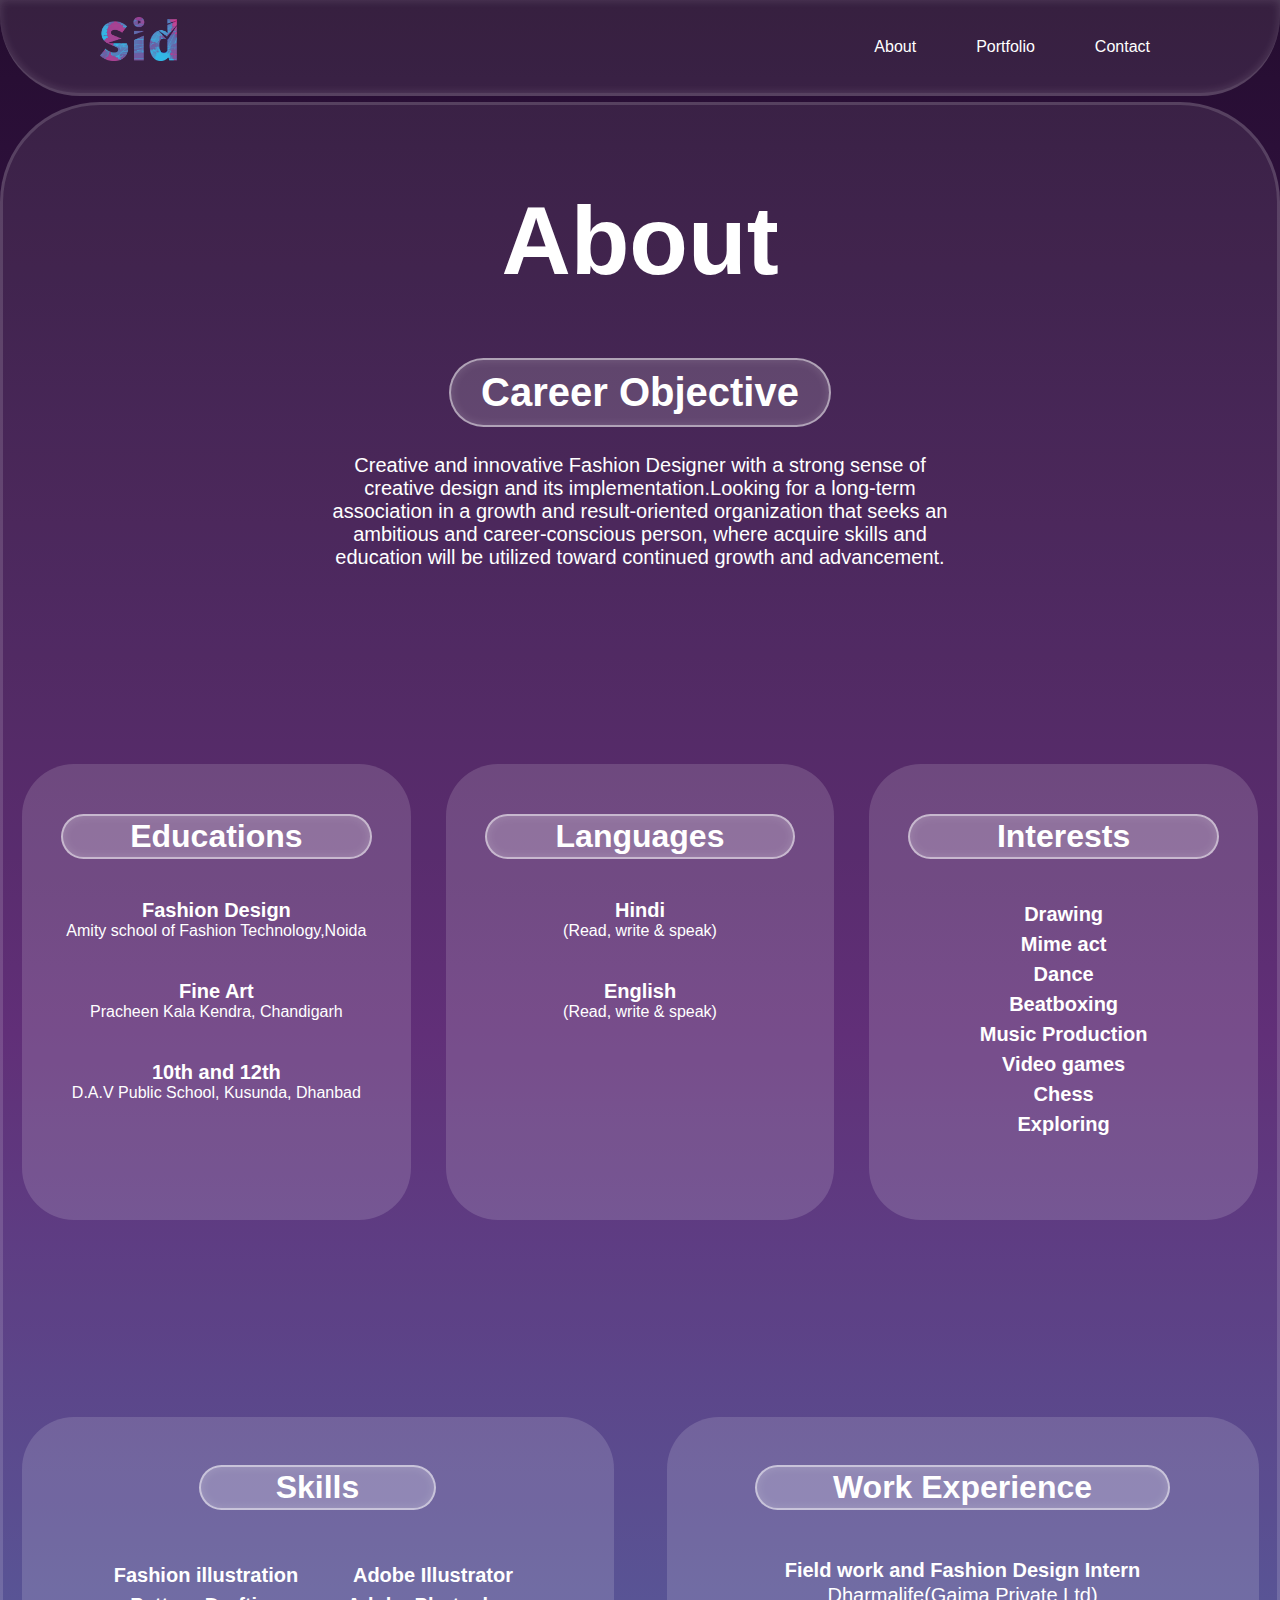
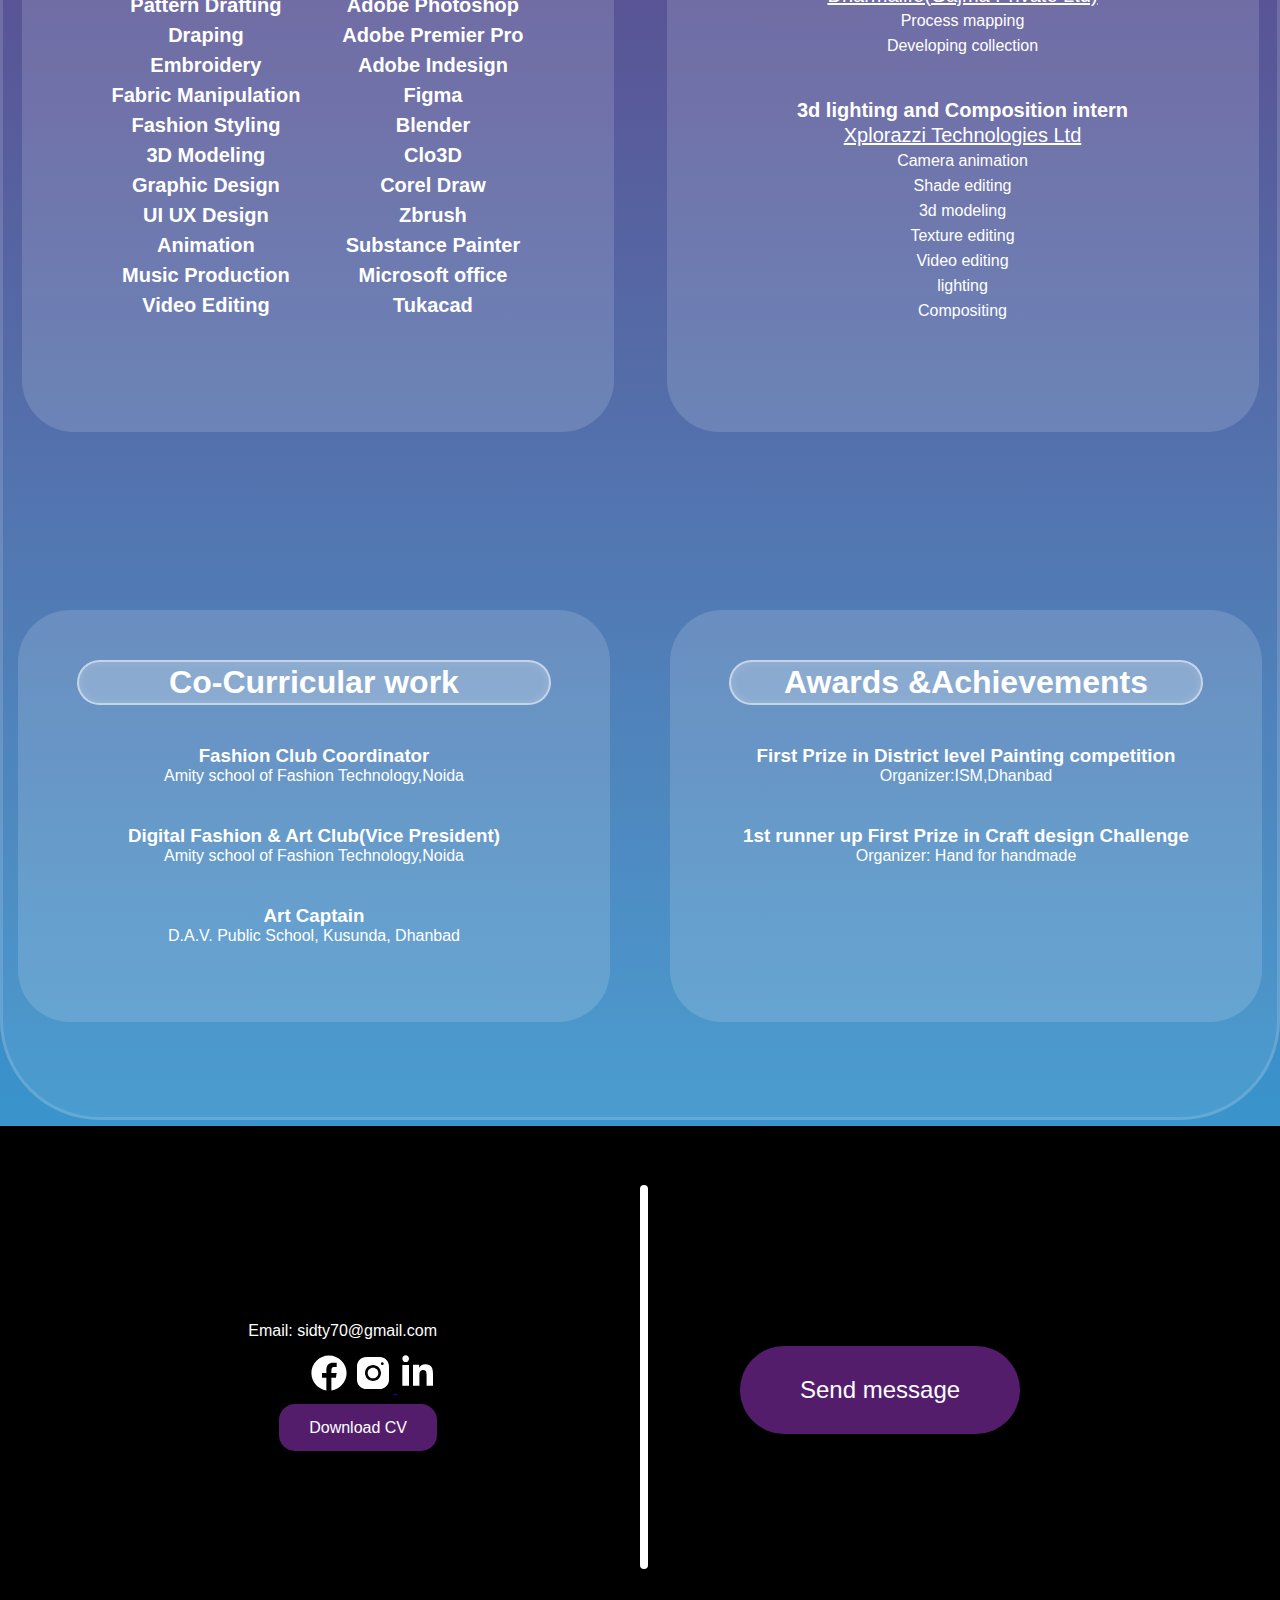
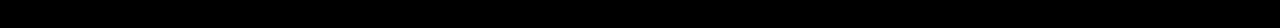
==== about.html @ 7414a7aa "Update about.html" ====
<!DOCTYPE html>
<html lang="en" dir="ltr">
  <head>
    <meta charset="utf-8">
    <title></title>
  </head>
  <link rel="stylesheet" href="style.css">
  <body>
    <!-- navbar -->
    <nav class="navbar">
    <div class="logo">
     <a href="index.html"><img src="icon/icon color.png" alt="logo"></a>
    </div>
    <div class="nav2">
      <ul class="nav3">
      <li><a class="About"href="#">About</a></li>
      <li><a class="Portfolio" href="#">Portfolio</a>
        <ul class="sb">
          <li> <a href="Fashion.html">Fashion work</a> </li> <br>
          <li> <a href="#">Other work</a> </li>
        </ul>

      </li>
      <li><a class="Contact"href="#">Contact</a></li>
      </ul>
    </div>
  </nav>
  <!-- navbar -->
<!-- about -->
<div class="cvbox">
  <div class="objective">

      <h1>About</h1>
      <h2>Career Objective</h2>
      <p class="parac">Creative and innovative Fashion Designer with a strong sense of creative design and its
    implementation.Looking for a long-term association in a growth and result-oriented organization that seeks an
    ambitious and career-conscious person, where acquire skills and education will be utilized toward continued growth and advancement.</p>
    </div>
    <!-- Education Language interest -->
    <div class="eli">
      <div class="education">
<h2>Educations</h2>
<ul>
  <li><h3> Fashion Design</h3> <p>Amity school of Fashion Technology,Noida</p> </li>
    <li style="margin-top:40px;"><h3> Fine Art</h3> <p>Pracheen Kala Kendra, Chandigarh</p> </li>
      <li style="margin-top:40px;" ><h3>10th and 12th</h3> <p>D.A.V Public School, Kusunda, Dhanbad</p> </li>
</ul>
      </div>
      <div class="education">
        <h2>Languages</h2>
        <ul>
          <li><h3>Hindi</h3> <p>(Read, write & speak)</p> </li>
          <li><h3>English</h3> <p>(Read, write & speak)</p> </li>
        </ul>

      </div>
      <div class="interest">
<h2>Interests</h2>
<ul>
  <li> <h3>Drawing</h3> </li>
  <li> <h3>Mime act</h3> </li>
  <li> <h3>Dance</h3> </li>
  <li> <h3>Beatboxing</h3> </li>
  <li> <h3>Music Production</h3> </li>
  <li> <h3>Video games</h3> </li>
  <li> <h3>Chess</h3> </li>
  <li> <h3>Exploring</h3> </li>
</ul>
      </div>
    </div>
    <!-- Education Language interest -->
<!-- skill workexprience -->
  <div class="sw">
    <div class="skills">
<h2>Skills</h2>
<table>
  <tr>
    <td>  <ul>
        <li>Fashion illustration</li>
        <li>Pattern Drafting</li>
        <li>Draping</li>
        <li>Embroidery </li>
        <li>Fabric Manipulation</li>
        <li>Fashion Styling</li>
        <li>3D Modeling</li>
        <li>Graphic Design</li>
        <li>UI UX Design</li>
        <li>Animation</li>
        <li>Music Production</li>
        <li>Video Editing</li>
      </ul></td>
      <td>  <ul>
          <li>Adobe Illustrator</li>
          <li>Adobe Photoshop</li>
          <li>Adobe Premier Pro</li>
          <li>Adobe Indesign </li>
          <li>Figma</li>
          <li>Blender</li>
          <li>Clo3D</li>
          <li>Corel Draw</li>
          <li>Zbrush</li>
          <li>Substance Painter</li>
          <li>Microsoft office</li>
          <li>Tukacad</li>
        </ul></td>

  </tr>
</table>

    </div>
    <div class="work">
<h2>Work Experience</h2>
<ul>
  <li>Field work and Fashion Design Intern <br> <u>Dharmalife(Gajma Private Ltd)</u>  <ul>
    <li>Process mapping</li>
    <li>Developing collection</li>
  </ul> </li>
  <li style="  margin-top: 40px;">3d lighting and Composition intern <br> <u>Xplorazzi Technologies Ltd</u> <ul>
    <li>Camera animation</li>
    <li>Shade editing</li>
    <li>3d modeling</li>
    <li>Texture editing</li>
    <li>Video editing</li>
    <li>lighting</li>
    <li>Compositing</li>
  </ul> </li>
</ul>
    </div>
  </div>
  <!-- skill workexprience -->
  <div class="caa">
    <div class="co">
  <h2>Co-Curricular work</h2>
  <ul>
      <li><h3> Fashion Club Coordinator</h3> <p>Amity school of Fashion Technology,Noida</p> </li>
        <li style="margin-top:40px;"><h3> Digital Fashion & Art Club(Vice President)</h3> <p>Amity school of Fashion Technology,Noida</p> </li>
          <li style="margin-top:40px;"><h3>Art Captain</h3> <p>D.A.V. Public School, Kusunda, Dhanbad</p> </li>
  </ul>
    </div>
    <div class="aa">
<h2>Awards &Achievements</h2>
<ul>
  <li><h3> First Prize in District level Painting competition</h3> <p>Organizer:ISM,Dhanbad</p> </li>
    <li style="margin-top:40px;"><h3>1st runner up First Prize in Craft design Challenge</h3> <p>Organizer: Hand for handmade</p> </li>
</ul>

    </div>
  </div>
</div>
<!-- about -->
<!-- contact -->
  <div class="contact1">
  <div class="allc">
    <div class="movecontact">
      <p>Email: sidty70@gmail.com</p>
      <a href="#"><img src="icon/icons8-facebook 1.svg" alt="facebook"></a>
      <a href="#"> <img src="icon/icons8-instagram 1.svg" alt=""> </a>
      <a href="#"> <img src="icon/icons8-linkedin-2 1.svg" alt=""> </a> <br>
      <a class="downloadcv" href="#">Download CV</a>
    </div>
  </div>
  <div class="line">

  </div>
  <div class="sendmessage">
  <a class="sem" href="#">Send message   </a>
  </div>
  </div>
<!-- contact -->
  </body>
</html>
---- style.css ----
*{
  margin: 0;
  padding: 0;
}

body{
  background-repeat: no-repeat;
  background-image: linear-gradient(#000000 -25%, #531D6C 32%,#33B8E9);
}
/*nav bar */
.navbar{
  display: flex;
  position: relative;
  height: 93px;
  background-color: rgb(175 166 179 / 13%);
  border-radius: 0 0 80px 80px;
  border-bottom: solid;
  border-color: #ffffff26;
   box-shadow: inset 0 0 10px #ffffff26;
}
.nav3{
  display: flex;
  list-style: none;
  position: absolute;
  right: 0%;
  padding: 38px 100px 0px 0 ;
    }

  .nav3 li a{
    text-decoration: none;
    margin:30px;
    color: white;
    font-family: sans-serif;
    transition: color 0.2s ease-out  25ms;

    }
    .nav3 li a:hover{
      text-decoration: none;
      margin:30px;
      color: Gray;
      font-family: sans-serif;

      }
.sb {
display: none;
padding: 20px;
position: absolute;
list-style: none;
 backdrop-filter: blur(5px);
text-decoration: none;
font-size: 15px;
background-color: #FFFFFF30;
border-radius: 20px;
border: 2px solid #fffffF80;
z-index: 5;
}
.nav3 li a:hover +.sb, .nav3 li .sb:hover{
  visibility: visible;
  opacity: 1;
  display: block;}
.nav3 li a .sb li a{
  display: block;
}
.logo{
      padding: 17px 0px 17px 100px;
      position: absolute;
      }


.logo img{
  width: 77px;
  height: 44px;
}
/*nav bar*/

/*herobox*/
.herobox{
  position: relative;
  display: flex;
}
.lefthero{
  margin: 6px 0px 0px 0px;
  height:647px;
  width: 50%;
  line-height: 65px;

  position: relative;
}
.righthero{
  margin:6px 0px 0px 0px;
  height:647px;
  width: 50%;
  position: absolute;
  right: 0%;
  position: relative;
}
/*lefthero hero */
 .lefthero h1{
   font-size: 48px;
   color: white;
   font-family: sans-serif;
   font-weight: normal;
   position: absolute;
   right: 0%;
   margin-top: 220px;
   text-align: right;
   margin-right: 50px;
 }
.fashion{

  font-size: 20px;
  letter-spacing: 12px;
animation:  mymove 2s infinite;
}

@keyframes mymove {
  0% {color: white; text-shadow: 1px 1px 10px white;}
  50% {color: #33B8E9;text-shadow: 1px 1px 10px black;}
  100% {color: white;text-shadow: 1px 1px 10px  white;}
  }

.knowmore{
  position: absolute;
  right: 0;
  top:110%;
  padding: 2px 50px;
  border-radius: 38px;
  border: 2px solid #33B8E9;
  background-color: rgba(255, 0, 0, 0);
  font-size: 32px;
  color: white;
  text-decoration: none;

}

.knowmore:hover{
  position: absolute;
  right: 0;
  top:110%;
  padding: 2px 50px;
  border-radius: 38px;
  border: 2px solid #FFFFFF;
  background-color: rgba(255, 255, 255, 50%);
  font-size: 32px;
  color: black;
  text-decoration: none;
  transition: background-color 0.2s ease-out  50ms;

}

/*lefthero hero*/

/* righthero hero*/
.righthero img{

position: absolute;
left: 0%;
top:18px;
box-shadow: 0px 35px 58px rgb(255 255 255 / 25%) ;
border-radius: 370px;

}
/*righthero hero */

/* Protfolio*/
.hep{
  height:647px;

  background-color: rgb(175 166 179 / 13%);
  border-radius: 100px;
  display: flex;
  border-radius: 80px 80px 0px 0px;
  border-top: solid;
  border-color: #ffffff26;
   box-shadow: inset 0 0 10px #ffffff26;
}
.leftmid{
  width:50%;
  height:100%;

  position: relative;
}
.leftmid h2{
  font-size: 96px;
  position: absolute;
  top: 40%;
  right:0%;
  margin-right: 114px;
  font-family: sans-serif;
  color: white;
  font-weight: lighter;

}
.rightmid{
  width: 50%;
  height: 100%;

  display: flex;
}

.fashionpo{
  width: 291px;;
  height: 584px;
  background-color:rgb(0 0 0 / 20%) ;
  margin: 33px 16.5px 33px 0px;
  border-radius: 46px;
  position: relative;
  border: solid;
  border-color: #ffffff40;
   box-shadow: inset 0 0 10px #ffffff26;
   transition: background-color 0.2s ease-out  50ms;

}
.dummy{
 margin:95px 58.5px 0px 58.5px ;

}
.otherpo{
  width: 291px;;
  height: 584px;
  background-color:rgb(0 0 0 / 20%) ;
  margin: 33px 16.5px 33px 0px;
  border-radius: 46px;
  position: relative;
  border: solid;
  border-color: #ffffff40;
   box-shadow: inset 0 0 10px #ffffff26;
   transition: background-color 0.2s ease-out  50ms;
}

.otherpo:hover{
  
  background-color:rgb(175 166 179 / 37%) ;
  margin: 33px 16.5px 33px 0px;
  border-radius: 46px;
  position: relative;
  border: solid;
  border-color: #ffffff40;
   box-shadow: inset 0 0 10px #ffffff26;
}
.fashionpo h3{
position: absolute;
bottom:6%;
color: white;
font-family: sans-serif;
font-weight: lighter;
font-size: 40px;
text-align: center;
background-color: #00000063;
 backdrop-filter: blur(5px);
 padding: 20px 0px;
}
.fashionpo:hover{
 
  background-color:rgb(175 166 179 / 37%) ;
  margin: 33px 16.5px 33px 0px;
  border-radius: 46px;
  position: relative;
  border: solid;
  border-color: #ffffff40;
   box-shadow: inset 0 0 10px #ffffff26;
}

.otherpo h3{
  position: absolute;
  bottom:6%;
  color: white;
  text-align: center;
  font-family: sans-serif;
  font-weight: lighter; padding-left: 0px;
  background-color: #00000063;
   backdrop-filter: blur(5px);
    padding-right: 77.5px;
    padding-left: 77.5px;
    padding-top: 0px;
    margin-right: 0px;
    border-right-width: 200px;
    height: 156px;
    width: 137px;
}
.otherwork{
   margin:95px 58.5px 0px 30px ;
}
.small{
  font-size: 15px;
  line-height: 22px;
}
/*portfolio*/


/*contact*/
.contact1{
  height: 502px;
  background-color: black;
  display: flex;
  position: relative;
}
.allc{
  width:50%;
  height:502px;

  text-align:right;
  position: relative;
}
.movecontact{
  position: absolute;
   right: 0%;
  margin-right: 203px ;
  margin-top: 185px;
  line-height: 40px;
}

.movecontact p{
  font-family: sans-serif;
  color: white;
}

.downloadcv{
  background-color: #531D6C;
  padding:15px 30px 15px 30px ;
  border-radius:16px;
  text-decoration:none;
  font-family: sans-serif;
  color: white;
  transition: background-color 0.5s ease-out  50ms;
}

.downloadcv:hover{
  background-color: white;
  padding:15px 30px 15px 30px ;
  border-radius:16px;
  text-decoration:none;
  font-family: sans-serif;
  color: black;
}

.line{

  width:8px;
  height:384px;
  background-color: white;
  position: absolute;
  top:59px;
  left:50%;
  border-radius:4px;
}

.sendmessage{
  width:50%;
  height:502px;
  position: relative;
}

.sem{
  background-color: #531D6C;
  padding:30px 60px 30px 60px ;
  border-radius:46px;
  text-decoration:none;
  font-family: sans-serif;
  font-size:24px;
  color: white;
  position: absolute;

  margin-top: 220px;
  margin-left:203px;
  transition: background-color 0.5s ease-out  50ms;

}

.sem:hover{
  background-color:white;

  border-radius:46px;
  text-decoration:none;
  font-family: sans-serif;
  font-size:24px;
  color: black;
  position: absolute;
}
/*contact*/

/*about box*/
.cvbox{
  margin:6px 0px;
  border-radius:100px;
  background-color: #ffffff15;
  border:3px solid #ffffff25;
}
/* objective box */
.objective{
  margin-top:6px;
  height:647px;

  text-align: center;
color: white;
font-family: sans-serif;
}
.parac{
  margin: 27px 25%;
  text-align: center;
  font-family: sans-serif;
  font-size:20px;
  color: white;
  }
.objective h2{
  margin-top:62px;
  font-size: 40px;
  background-color: #ffffff26;
  margin-left: 35%;
  margin-right: 35%;
  padding:10px 0px;
  border-radius:38.5px;
   box-shadow: inset 0 0 10px #ffffff26;
   border: 2px solid #fffffF80;
}
.objective h1{
  font-size:96px;
padding-top: 75px;
}
.sid{
  height:365;
  margin-top:75px;
}
/*objective box*/

/* skills  */
.sw{
  height: 647px;
  margin-top: 6px;
  display: flex;
  justify-content: center;
}
.skills{
  width:592px;
  height:615px;
  background-color: #ffffff25;
  margin-right:26.5px;
  border-radius: 52px;
  text-align: center;
  color: white;
}
.skills h2{
  margin: 48px 30% 0px 30%;
  font-size:32px;
  font-family: sans-serif;
  background-color: #ffffff38;
   box-shadow: inset 0 0 10px #ffffff26;
   border: 2px solid #fffffF80;
   border-radius: 38px;
   padding: 2px 0px;

}

.skills table{
  margin:auto;
  margin-top: 48px;
  line-height: 30px;
}

.skills table tr td ul{
  list-style: none;
  font-family: sans-serif;
  font-size: 20px;
  font-weight: bold;
  padding: 0px 20px;
}
/* skills */
/* work */
.work{
  width:592px;
  height:615px;
  background-color:#ffffff25;
  margin-left: 26.5px;
  border-radius: 52px;
  text-align: center;
font-family: sans-serif;
color: white;
}
.work h2{
  margin: 48px 15% 0px 15%;
  font-size: 32px;
  background-color: #ffffff38;
   box-shadow: inset 0 0 10px #ffffff26;
  border: 2px solid #fffffF80;
  border-radius: 38px;
  padding: 2px 0px;
}
.work ul{
  list-style: none;
  font-weight: bold;
  font-size: 20px;
    margin-top: 48px;
    line-height: 25px;
}
.work u{
  font-weight:lighter;
}
.work ul ul{
  margin-top: 0px;
  font-weight:lighter;
  font-size: 16px;
}
/* work */

/* eli */
.eli{
  height:647px;

  margin-top: 6px;
  display: flex;
  justify-content: center;
  font-family: sans-serif;
}

/* education */
.education{
  height:456px;
  width:388.64px;
  background-color:#ffffff25;
  border-radius: 52px;
  margin-right: 35px;
  text-align: center;
  color: white;
}
.education h2{
  font-size: 32px;
  margin-top: 50px;
  background-color: #ffffff38;
   box-shadow: inset 0 0 10px #ffffff26;
  border: 2px solid #fffffF80;
  border-radius: 38px;
  padding: 2px 0px;
  margin-left: 10%;
  margin-right: 10%;
}
.education ul{
  list-style: none;
  margin-top: 40px;
}
.education ul h3{
  list-style: none;
  font-size: 20px;
  margin-top: 40px;
}
.education ul p{
  font-size:16px;
}
/* education */


/* interest */
.interest{
  height:456px;
  width:388.64px;
  background-color:#ffffff25;
  border-radius: 52px;
  text-align: center;
  color: white;
}
.interest h2{
  font-size: 32px;
  margin-top: 50px;
  background-color: #ffffff38;
   box-shadow: inset 0 0 10px #ffffff26;
  border: 2px solid #fffffF80;
  border-radius: 38px;
  padding: 2px 0px;
  margin-left: 10%;
  margin-right: 10%;
}

.interest ul{
  list-style: none;
  margin-top: 40px;
  }
  .interest ul h3{
    font-size: 20px;
    line-height: 30px;
  }
/* interest */

/* eli */
/* co aa */
.caa{
  margin-top:6px;
  height:647px;
  display: flex;
  justify-content: center;
  font-family: sans-serif;
}

/* co */
.co{
  width: 592px;
  height:412px;
  background-color:#ffffff25;
  border-radius: 52px;
  text-align: center;
  color: white;
  margin-right:60px;
  margin-top:140px;
}
.co h2{
  font-size: 32px;
  margin-top: 50px;
  background-color: #ffffff38;
   box-shadow: inset 0 0 10px #ffffff26;
  border: 2px solid #fffffF80;
  border-radius: 38px;
  padding: 2px 0px;
  margin-left: 10%;
  margin-right: 10%;
}
.co ul{
  list-style: none;
  margin-top: 40px;
}

/* co */
/* aa */
.aa{
  width: 592px;
  height:412px;
  background-color:#ffffff25;
  border-radius: 52px;
  text-align: center;
  color: white;
  margin-top:140px;
}

.aa h2{
  font-size: 32px;
  margin-top: 50px;
  background-color: #ffffff38;
   box-shadow: inset 0 0 10px #ffffff26;
  border: 2px solid #fffffF80;
  border-radius: 38px;
  padding: 2px 0px;
  margin-left: 10%;
  margin-right: 10%;
}
.aa ul{
  list-style: none;
  margin-top: 40px;
}
/* aa */
/* co aa */

/* pall */
.fp{
  text-align: center;
  font-family: sans-serif;
  font-weight: lighter;
  font-size: 64px;
  margin:70px;
  color: white;

}
.pall{
  display: flex;
  justify-content: center;
}
.pall h2{
  text-decoration: none;
  font-family: sans-serif;
  color:white;
  backdrop-filter: blur(0px);
  background-color: #0000000;
  padding:321px 215px 111px 51px;
  font-size:0px;
  position: absolute;
  z-index: 5;


}
.pall p{
  color: white;
  text-decoration: none;
  font-family: sans-serif;
  position: absolute;
  bottom: 20px;
  right: 20px;
  background-color: #00000025;
  padding: 4px;
  border-radius: 10px;
  backdrop-filter:blur(5px);
z-index: 5;
}
.p1{
  width:399px;
  height: 528.36px;
  background-color: red;
  margin:0px 11px 20px 11px;
  background-color:#ffffff25;
  color: white;
  border: 2px solid #FFFFFF30;
  position: relative;


}
.pall h2:hover{

  text-decoration: none;
  font-family: sans-serif;
  color: white;
  backdrop-filter: blur(10px);
  background-color: #00000075;
  padding:321px 170px 111px 51px;
  font-size:42px;
  position: absolute;
  z-index: 5;

}
.p1 img{
  width:378px;
  margin: 10px;

}
.pall2{
  display: flex;
  justify-content: center;

}
.p2{
  width:399px;
  height: 528.36px;
  background-color: red;
  margin:0px 11px 166px 11px;
  background-color:#ffffff25;
  color: white;
  border: 2px solid #FFFFFF30;
  position: relative;

}
.p2 img{
  width:378px;
  margin: 10px;
}

.pall2 h2{
  text-decoration: none;
  font-family: sans-serif;
  color:white;
  backdrop-filter: blur(0px);

  padding:321px 348px 207px 51px;
  font-size:0px;
  clip: auto;
  position: absolute;
  z-index: 5;
}
.p2 div{
  width:399px;
  height: 528.26px;
  background-color: #0000000;
  backdrop-filter:blur(0px);
  position: absolute;
}
.pall2 +.p2 div, .p2 div:hover{
  width:399px;
  height: 528.26px;
  background-color: #00000075;
  backdrop-filter:blur(10px);
  position: absolute;
}
.pall2 h2:hover{

    text-decoration: none;
    font-family: sans-serif;
    color: white;

    padding:321px 50px 50px 51px;
    font-size:42px;
    position: absolute;
    z-index: 5;
}

.p2 p{
  color: white;
  text-decoration: none;
  font-family: sans-serif;
  position: absolute;
  bottom: 20px;
  right: 20px;
  background-color: #00000025;
  padding: 4px;
  border-radius: 10px;
    backdrop-filter:blur(5px);
z-index: 5;
}
/* pall */

@media (max-width:1300px) {
.righthero img{
  width: 400px;
  margin-top: 20%;
}
.fashionpo{
  width:180px;
}
.otherpo{
  width:180px;
  font-size:10px;
}

.otherpo h3{
  padding-right: 18px;
  padding-left: 24px;
  padding-top: 0px;
}
.fashionpo h3{
  padding-right: 18px;
  padding-left: 18px;
  padding-top: 0px;
}
.otherpo img{
  width: 150px;
  margin:116px 0px 0px 18px;
}
.fashionpo img{
  width: 120px;
  margin-left: 30px;
}
.sem{
  margin-left: 100px;
}
  .pall{
display: block;
margin: auto;
}
.pall2{
  display: block;
}
.p1{
  margin: auto;
  margin-bottom: 20px;
}
.p2{

margin: auto;
margin-bottom: 20px;
}
}
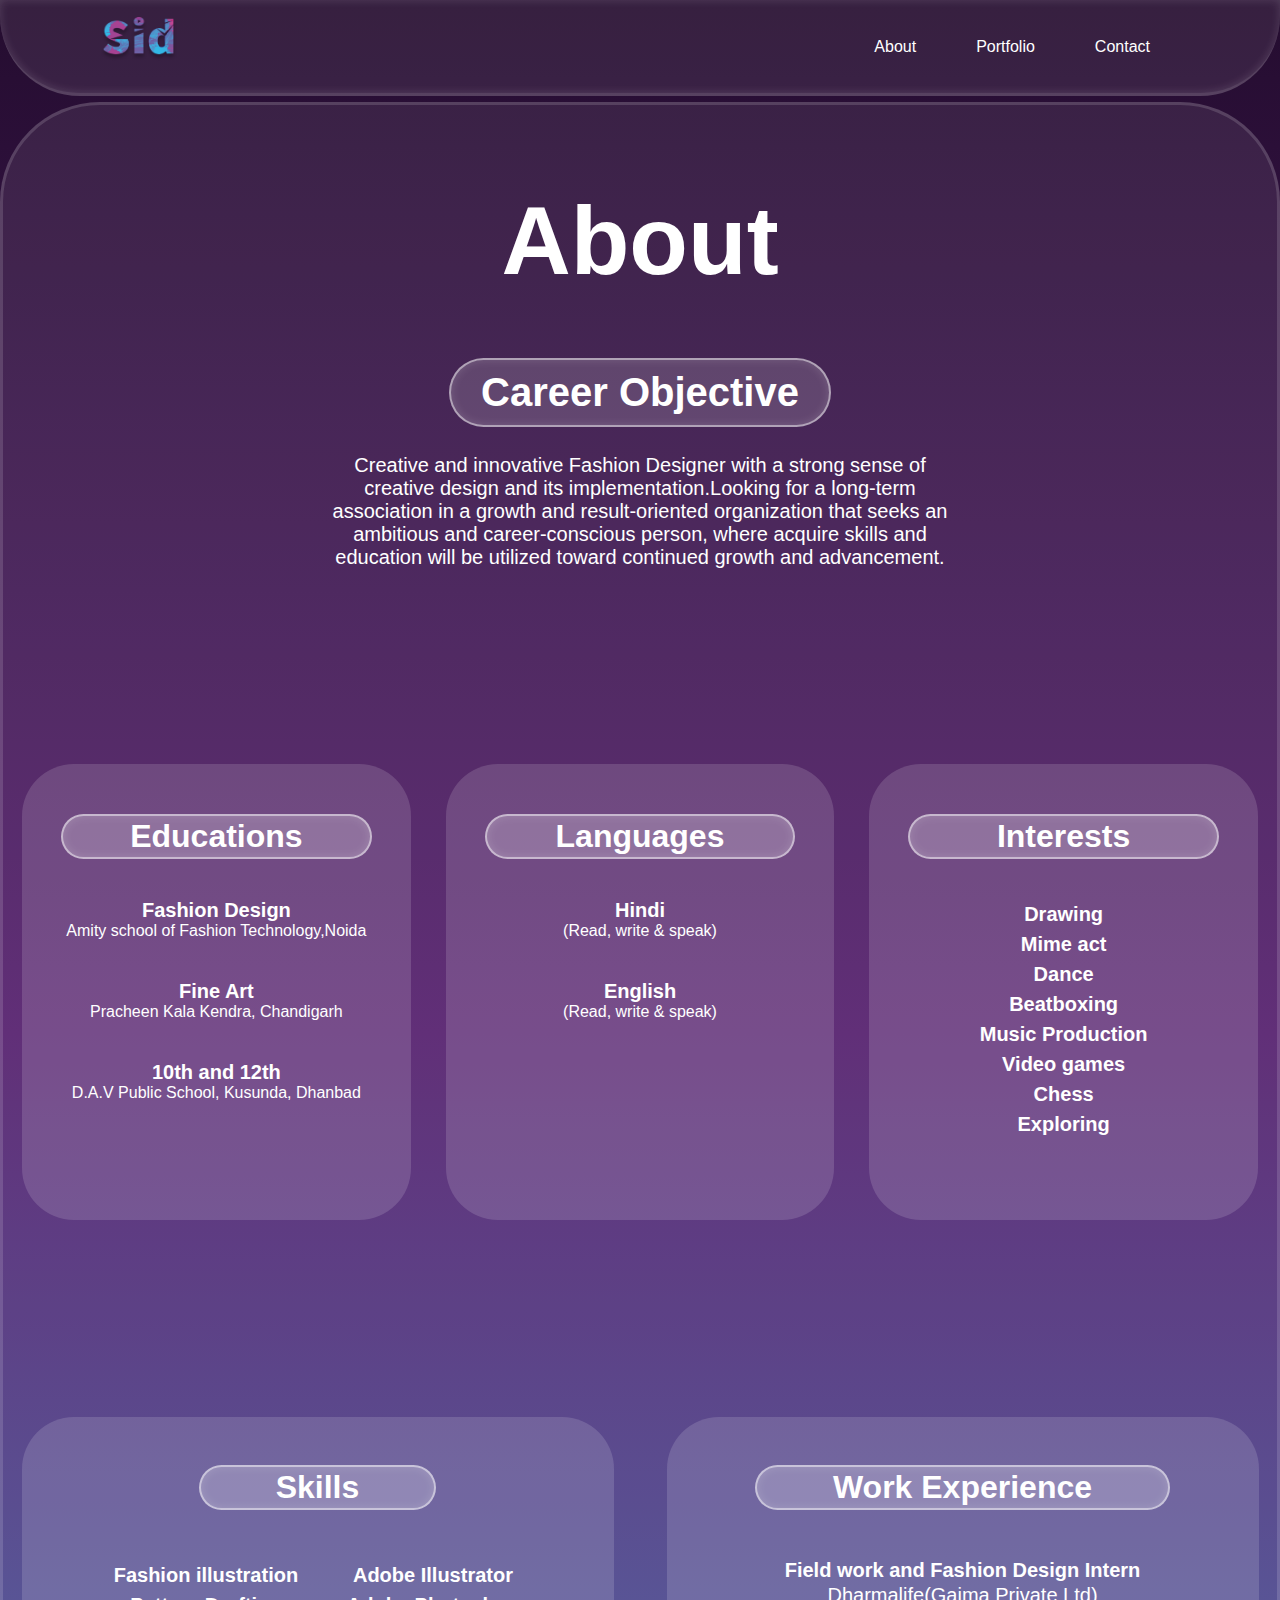
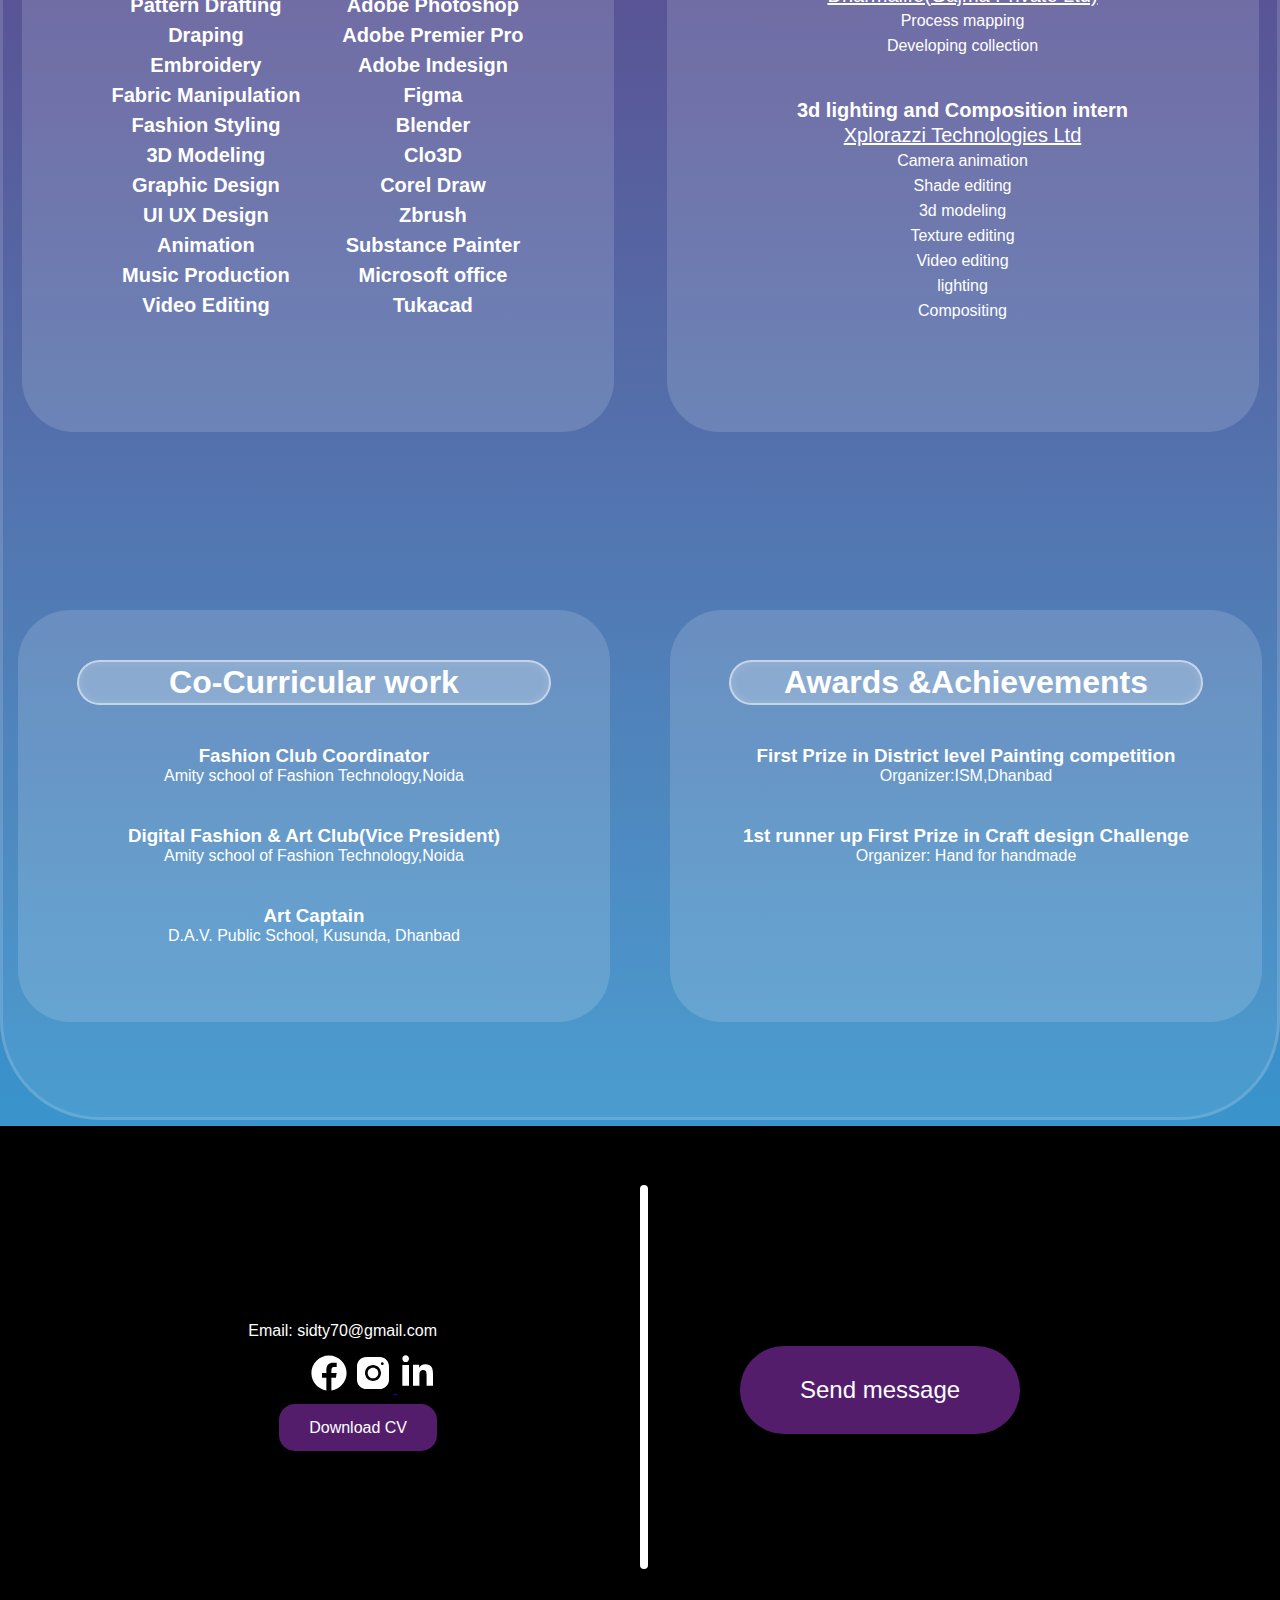
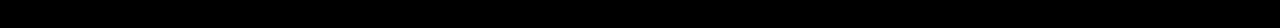
==== commit 2064f617: "Update about.html" ====
--- a/about.html
+++ b/about.html
@@ -9,7 +9,7 @@
     <!-- navbar -->
     <nav class="navbar">
     <div class="logo">
-     <a href="index.html"><img src="icon/icon color.png" alt="logo"></a>
+     <a href="index.html"><img src="icon/icon color 1.png" alt="logo"></a>
     </div>
     <div class="nav2">
       <ul class="nav3">
@@ -21,7 +21,7 @@
         </ul>
 
       </li>
-      <li><a class="Contact"href="#">Contact</a></li>
+      <li><a class="Contact"href="#contact11">Contact</a></li>
       </ul>
     </div>
   </nav>
@@ -149,14 +149,14 @@
 </div>
 <!-- about -->
 <!-- contact -->
-  <div class="contact1">
+  <div id="contact11" class="contact1">
   <div class="allc">
     <div class="movecontact">
       <p>Email: sidty70@gmail.com</p>
       <a href="#"><img src="icon/icons8-facebook 1.svg" alt="facebook"></a>
       <a href="#"> <img src="icon/icons8-instagram 1.svg" alt=""> </a>
       <a href="#"> <img src="icon/icons8-linkedin-2 1.svg" alt=""> </a> <br>
-      <a class="downloadcv" href="#">Download CV</a>
+      <a class="downloadcv" href="https://export-download.canva.com/WqsXk/DAFQ9bWqsXk/53/0-47234533025.pdf?X-Amz-Algorithm=AWS4-HMAC-SHA256&X-Amz-Credential=AKIAJHKNGJLC2J7OGJ6Q%2F20230218%2Fus-east-1%2Fs3%2Faws4_request&X-Amz-Date=20230218T024008Z&X-Amz-Expires=47262&X-Amz-Signature=b080809680c7df813dbbbc8d80a4fccce127bb05f5000563e847ed1988b1073b&X-Amz-SignedHeaders=host&response-content-disposition=attachment%3B%20filename%2A%3DUTF-8%27%27SiddharthBhartyCV.pdf&response-expires=Sat%2C%2018%20Feb%202023%2015%3A47%3A50%20GMT">Download CV</a>
     </div>
   </div>
   <div class="line">
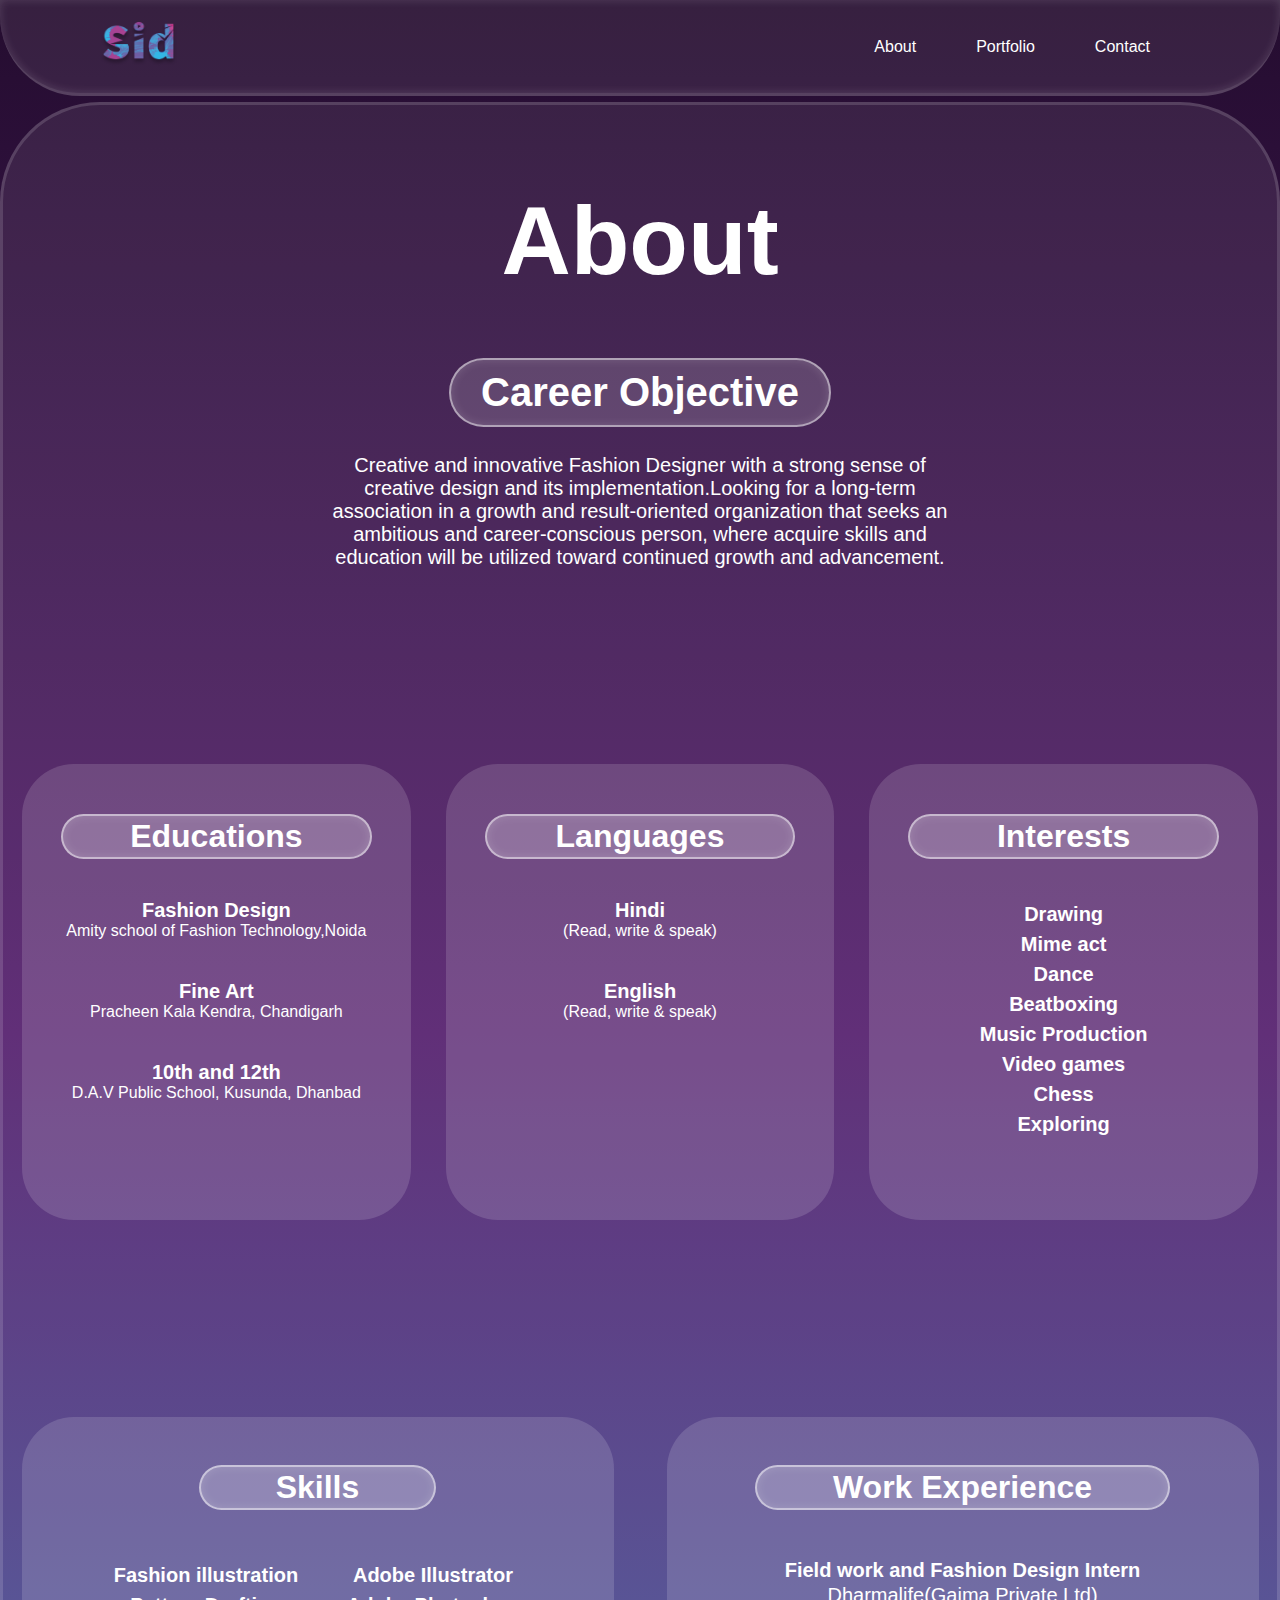
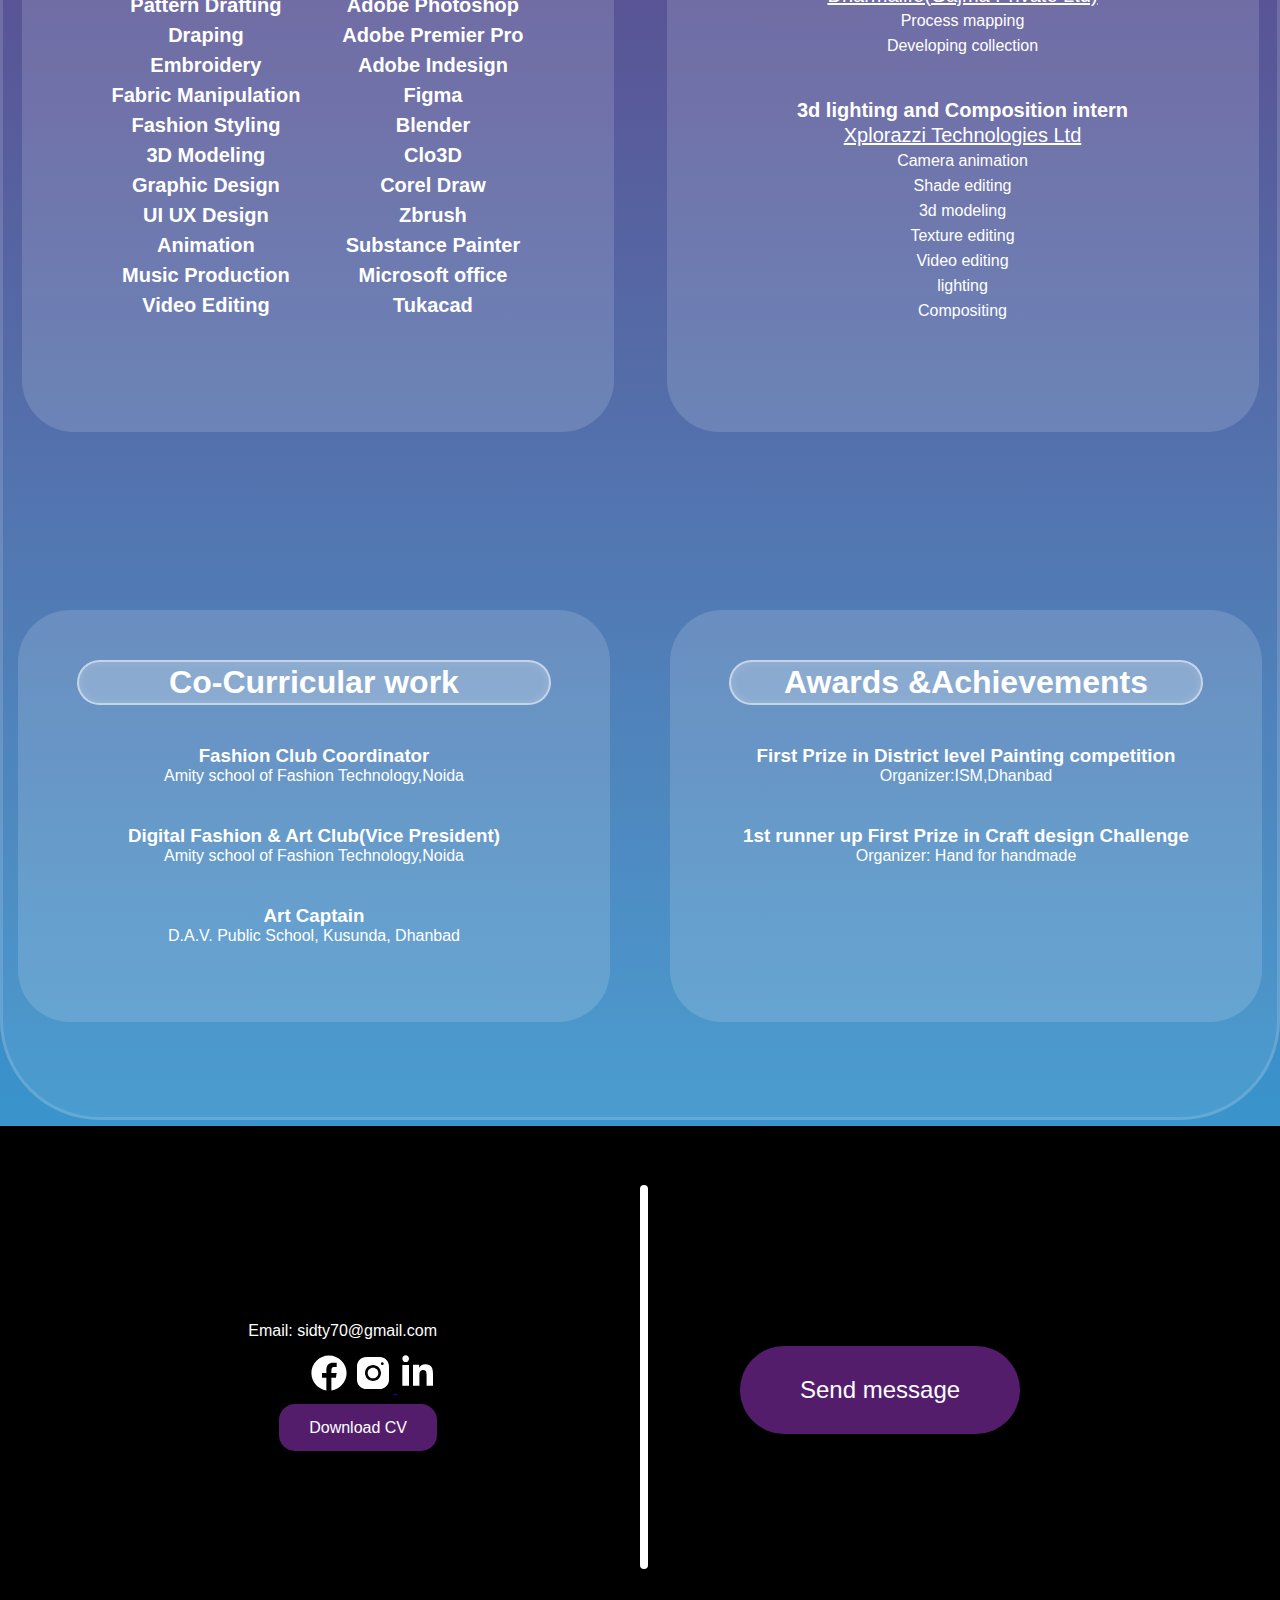
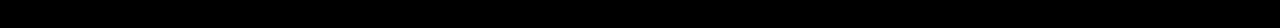
==== commit 2fe39f3e: "Update about.html" ====
--- a/about.html
+++ b/about.html
@@ -17,7 +17,7 @@
       <li><a class="Portfolio" href="#">Portfolio</a>
         <ul class="sb">
           <li> <a href="Fashion.html">Fashion work</a> </li> <br>
-          <li> <a href="#">Other work</a> </li>
+          <li> <a href="other.html">Other work</a> </li>
         </ul>
 
       </li>
--- a/style.css
+++ b/style.css
@@ -62,7 +62,7 @@
   display: block;
 }
 .logo{
-      padding: 17px 0px 17px 100px;
+      padding: 22px 0px 17px 100px;
       position: absolute;
       }
 
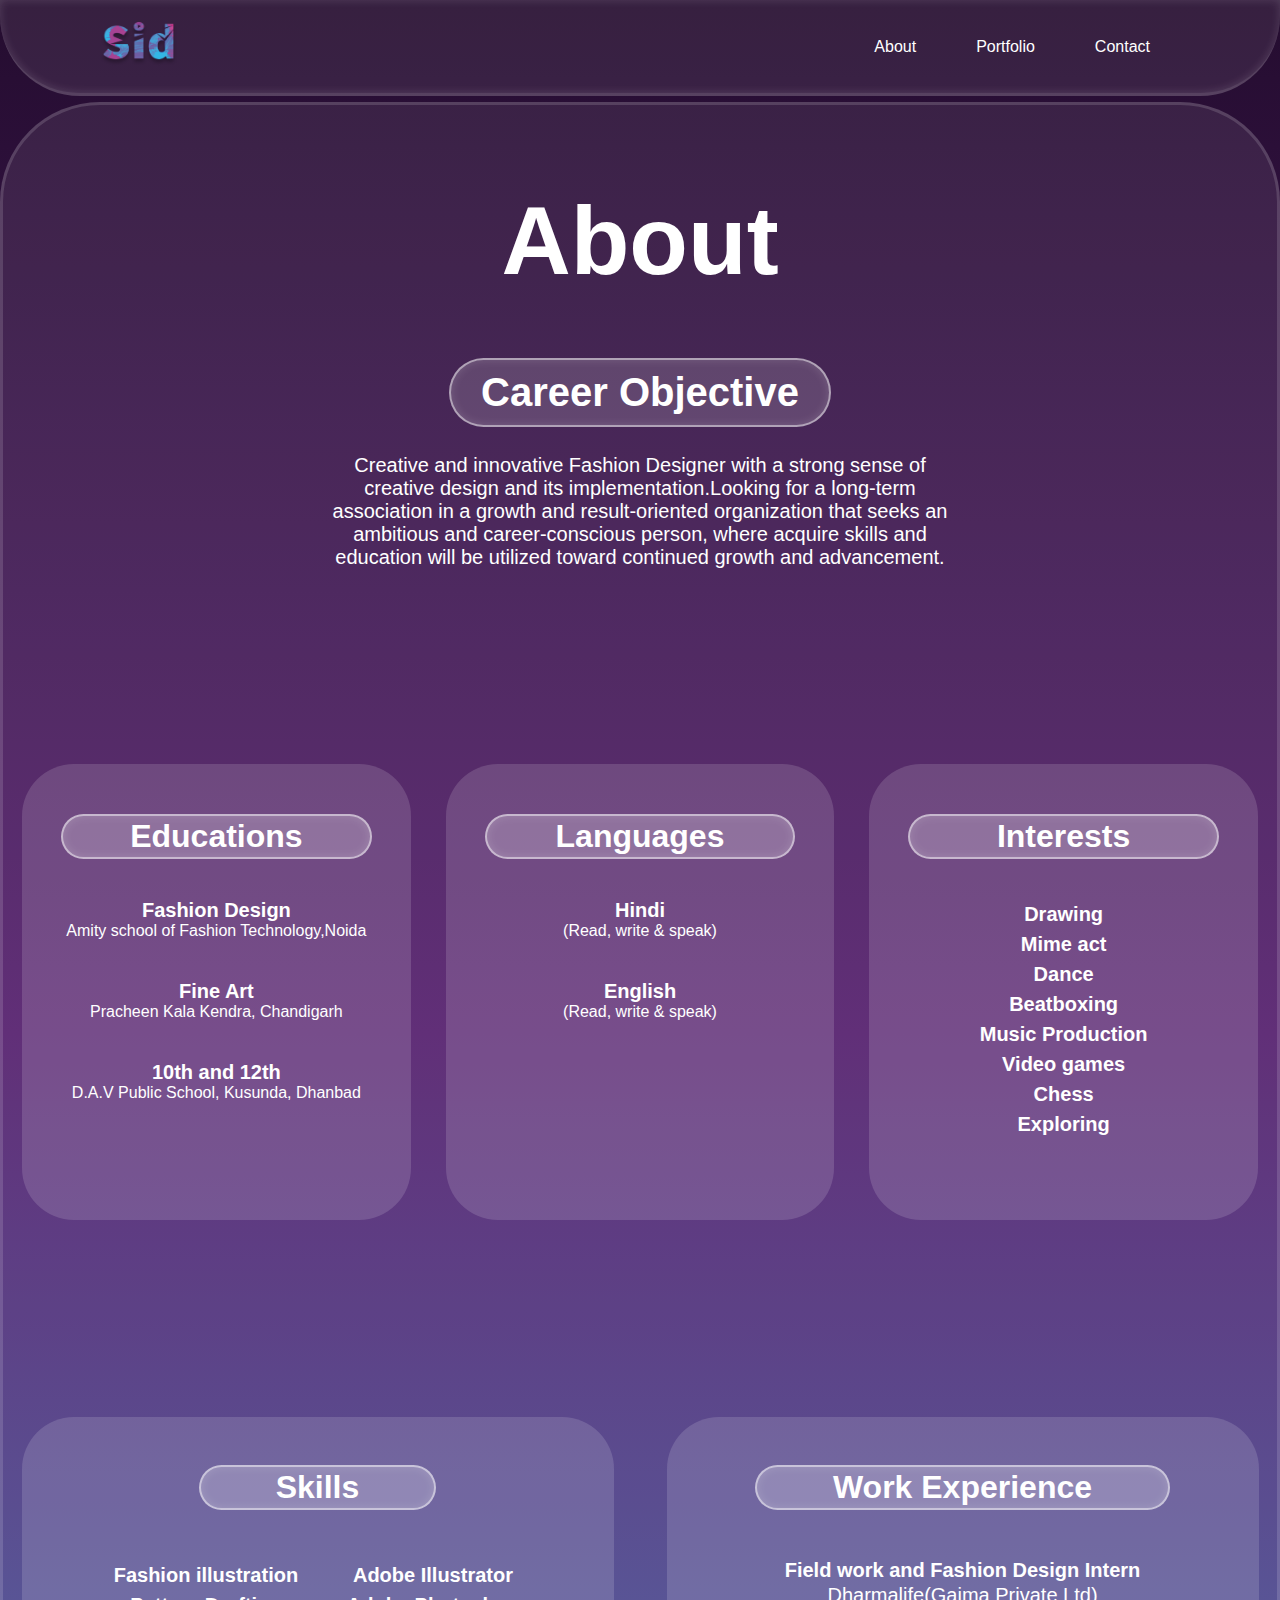
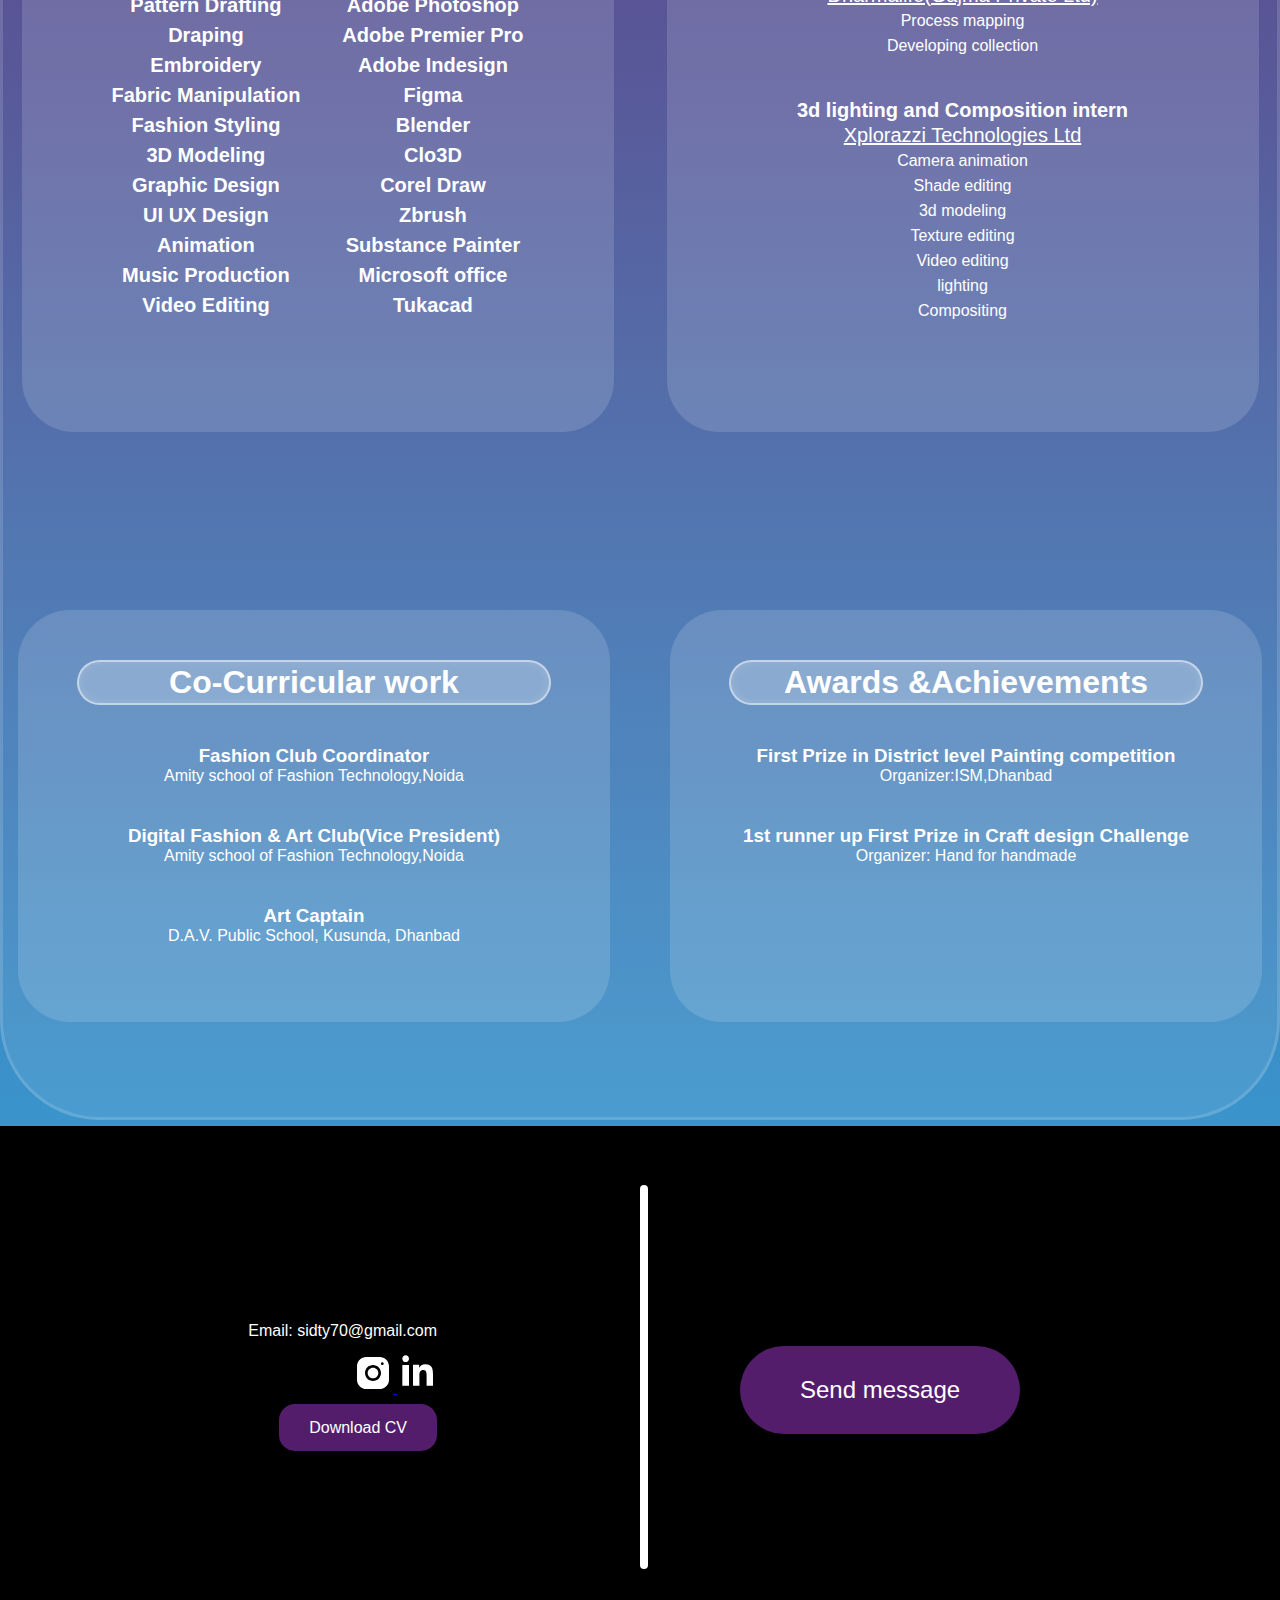
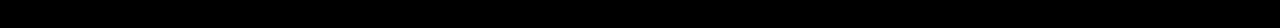
==== commit 66b305e7: "Update about.html" ====
--- a/about.html
+++ b/about.html
@@ -153,9 +153,8 @@
   <div class="allc">
     <div class="movecontact">
       <p>Email: sidty70@gmail.com</p>
-      <a href="#"><img src="icon/icons8-facebook 1.svg" alt="facebook"></a>
-      <a href="#"> <img src="icon/icons8-instagram 1.svg" alt=""> </a>
-      <a href="#"> <img src="icon/icons8-linkedin-2 1.svg" alt=""> </a> <br>
+<a href="https://www.instagram.com/sidty__/"> <img src="icon/icons8-instagram 1.svg" alt=""> </a>
+      <a href="https://www.linkedin.com/in/siddharth-bharty-768848239/"> <img src="icon/icons8-linkedin-2 1.svg" alt=""> </a> <br>
       <a class="downloadcv" href="https://export-download.canva.com/WqsXk/DAFQ9bWqsXk/53/0-47234533025.pdf?X-Amz-Algorithm=AWS4-HMAC-SHA256&X-Amz-Credential=AKIAJHKNGJLC2J7OGJ6Q%2F20230218%2Fus-east-1%2Fs3%2Faws4_request&X-Amz-Date=20230218T024008Z&X-Amz-Expires=47262&X-Amz-Signature=b080809680c7df813dbbbc8d80a4fccce127bb05f5000563e847ed1988b1073b&X-Amz-SignedHeaders=host&response-content-disposition=attachment%3B%20filename%2A%3DUTF-8%27%27SiddharthBhartyCV.pdf&response-expires=Sat%2C%2018%20Feb%202023%2015%3A47%3A50%20GMT">Download CV</a>
     </div>
   </div>
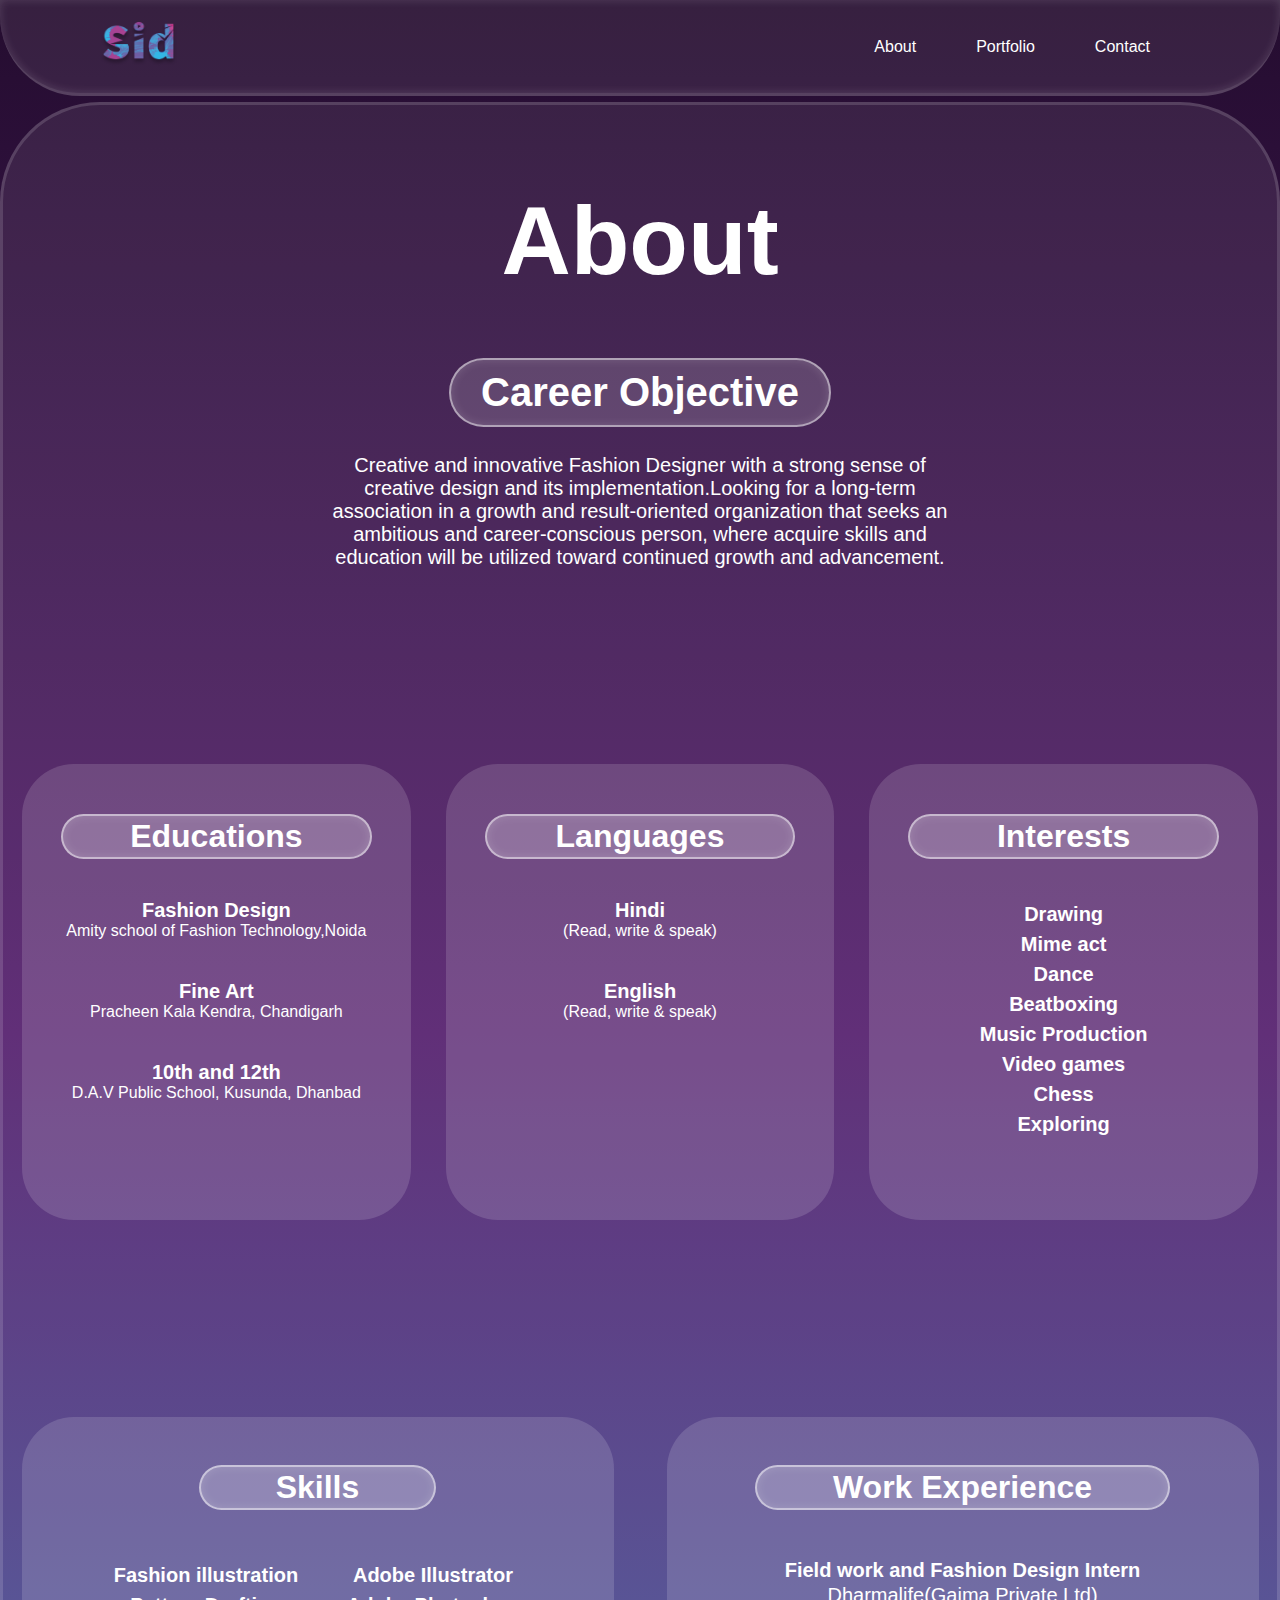
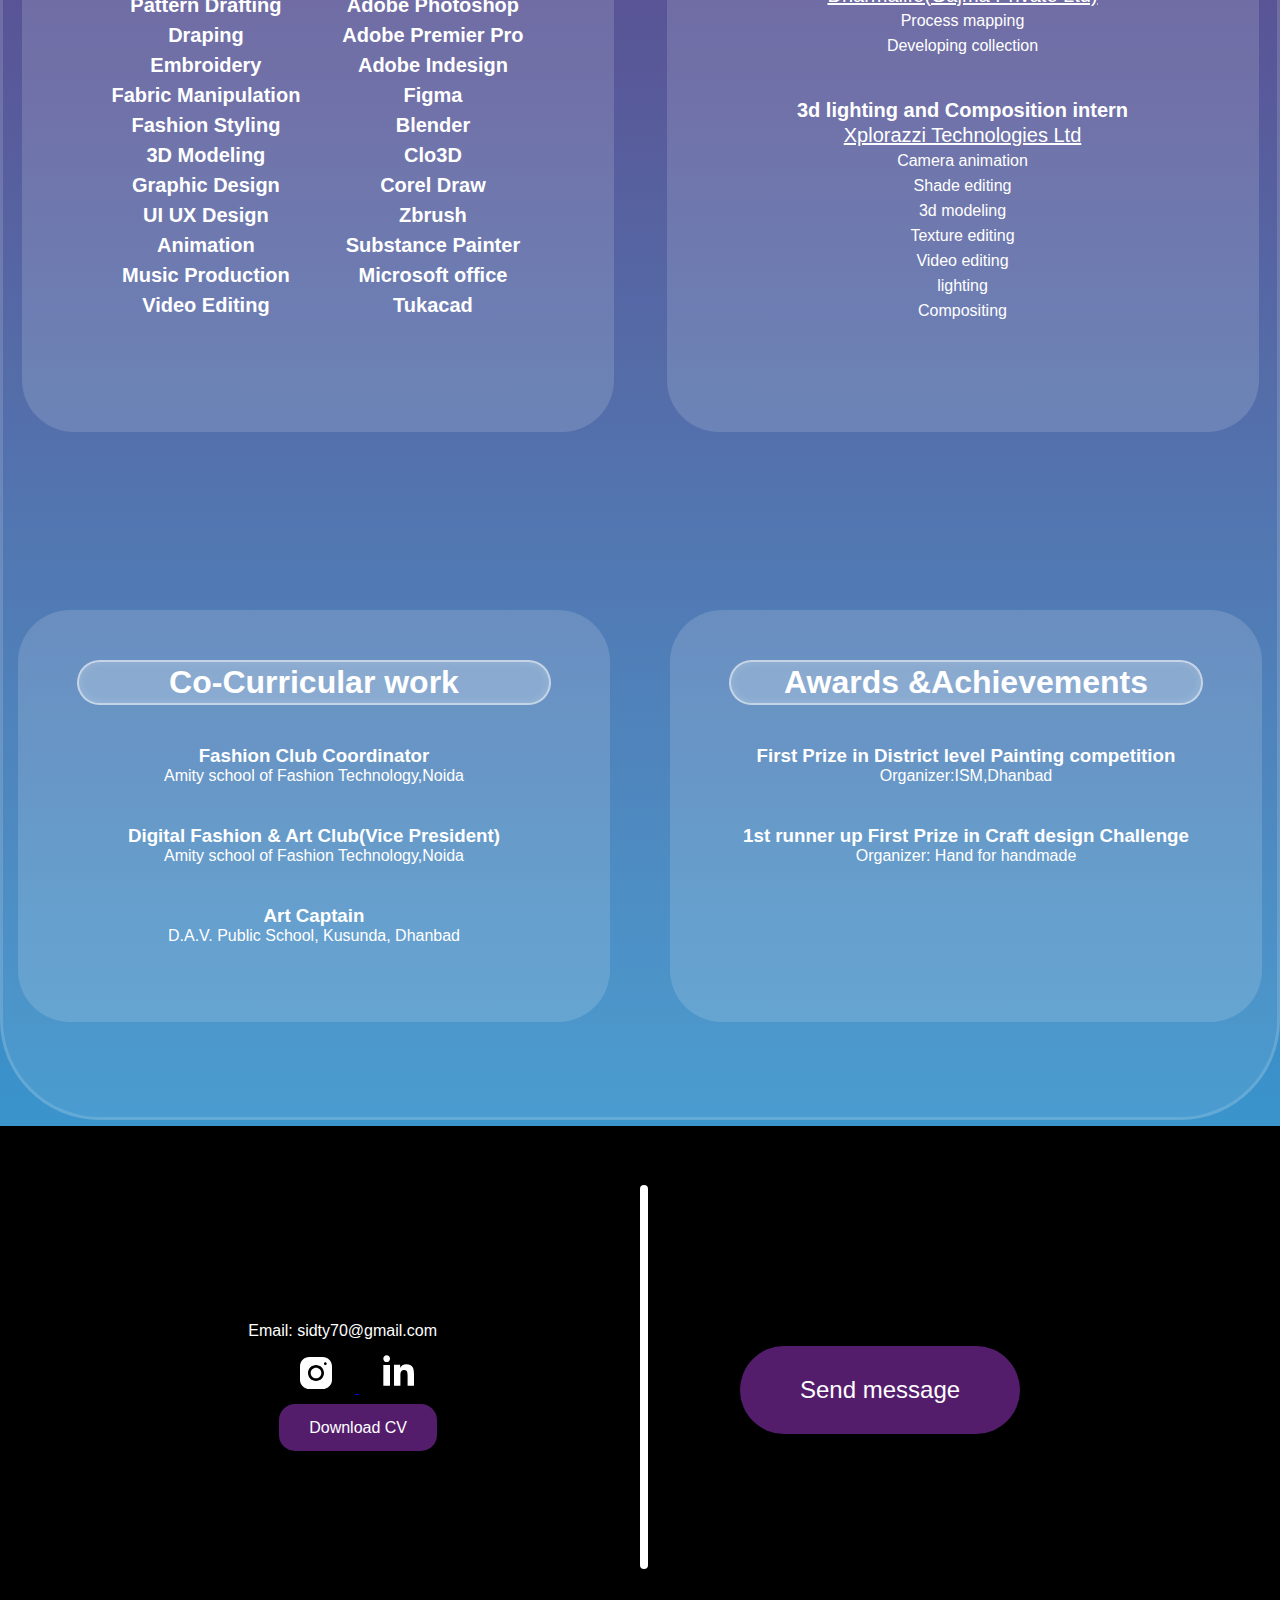
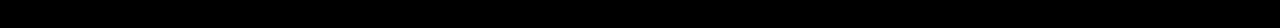
==== commit 06566365: "Update about.html" ====
--- a/about.html
+++ b/about.html
@@ -162,7 +162,7 @@
 
   </div>
   <div class="sendmessage">
-  <a class="sem" href="#">Send message   </a>
+  <a class="sem" href="message.html">Send message   </a>
   </div>
   </div>
 <!-- contact -->
--- a/style.css
+++ b/style.css
@@ -309,7 +309,9 @@
   margin-top: 185px;
   line-height: 40px;
 }
-
+.movecontact img {
+    margin: 0 19px;
+}
 .movecontact p{
   font-family: sans-serif;
   color: white;
@@ -790,6 +792,65 @@
 }
 /* pall */
 
+/* send message */
+.form{
+  font-family: sans-serif;
+  color: white;
+  height:820px;
+  text-align: left;
+
+}
+
+.form form{
+justify-content:center;
+margin:50px 450px;
+line-height: 100px;
+align-items: center;
+}
+.form input{
+
+  border-radius: 20px;
+  height: 30px;
+  width: 580px;
+  padding: 5px 5px;
+  background-color: #fffffF80;
+  border: 2px solid white;
+  backdrop-filter: blur(10px);
+  color: white;
+  font-family: sans-serif;
+}
+.form textarea{
+    width: 580px;
+  border-radius: 20px;
+  padding: 20px;
+  background-color: #fffffF80;
+  border: 2px solid white;
+  backdrop-filter: blur(10px);
+  color: white;
+  font-family: sans-serif;
+
+}
+#my-form-button{
+  background-color: #531d6c;
+  padding: 20px 100px;
+  border-radius: 30px;
+  color: white;
+  border: 2px solid white;
+margin: 0px 180px;
+    transition: background-color 0.5s ease-out  50ms;
+    cursor: pointer;
+}
+#my-form-button:hover{
+    background-color: white;
+    color: black;
+}
+
+#my-form-status{
+text-align: center;
+background-color: #ffffff25;
+border-radius: 10px;
+}
+/* send message */
 @media (max-width:1300px) {
 .righthero img{
   width: 400px;
@@ -840,4 +901,11 @@
 margin: auto;
 margin-bottom: 20px;
 }
-}
+  .form form{
+margin:100px 20%;
+line-height: 50px;
+align-items: center;
+position: absolute;
+top:5%;
+}
+}
